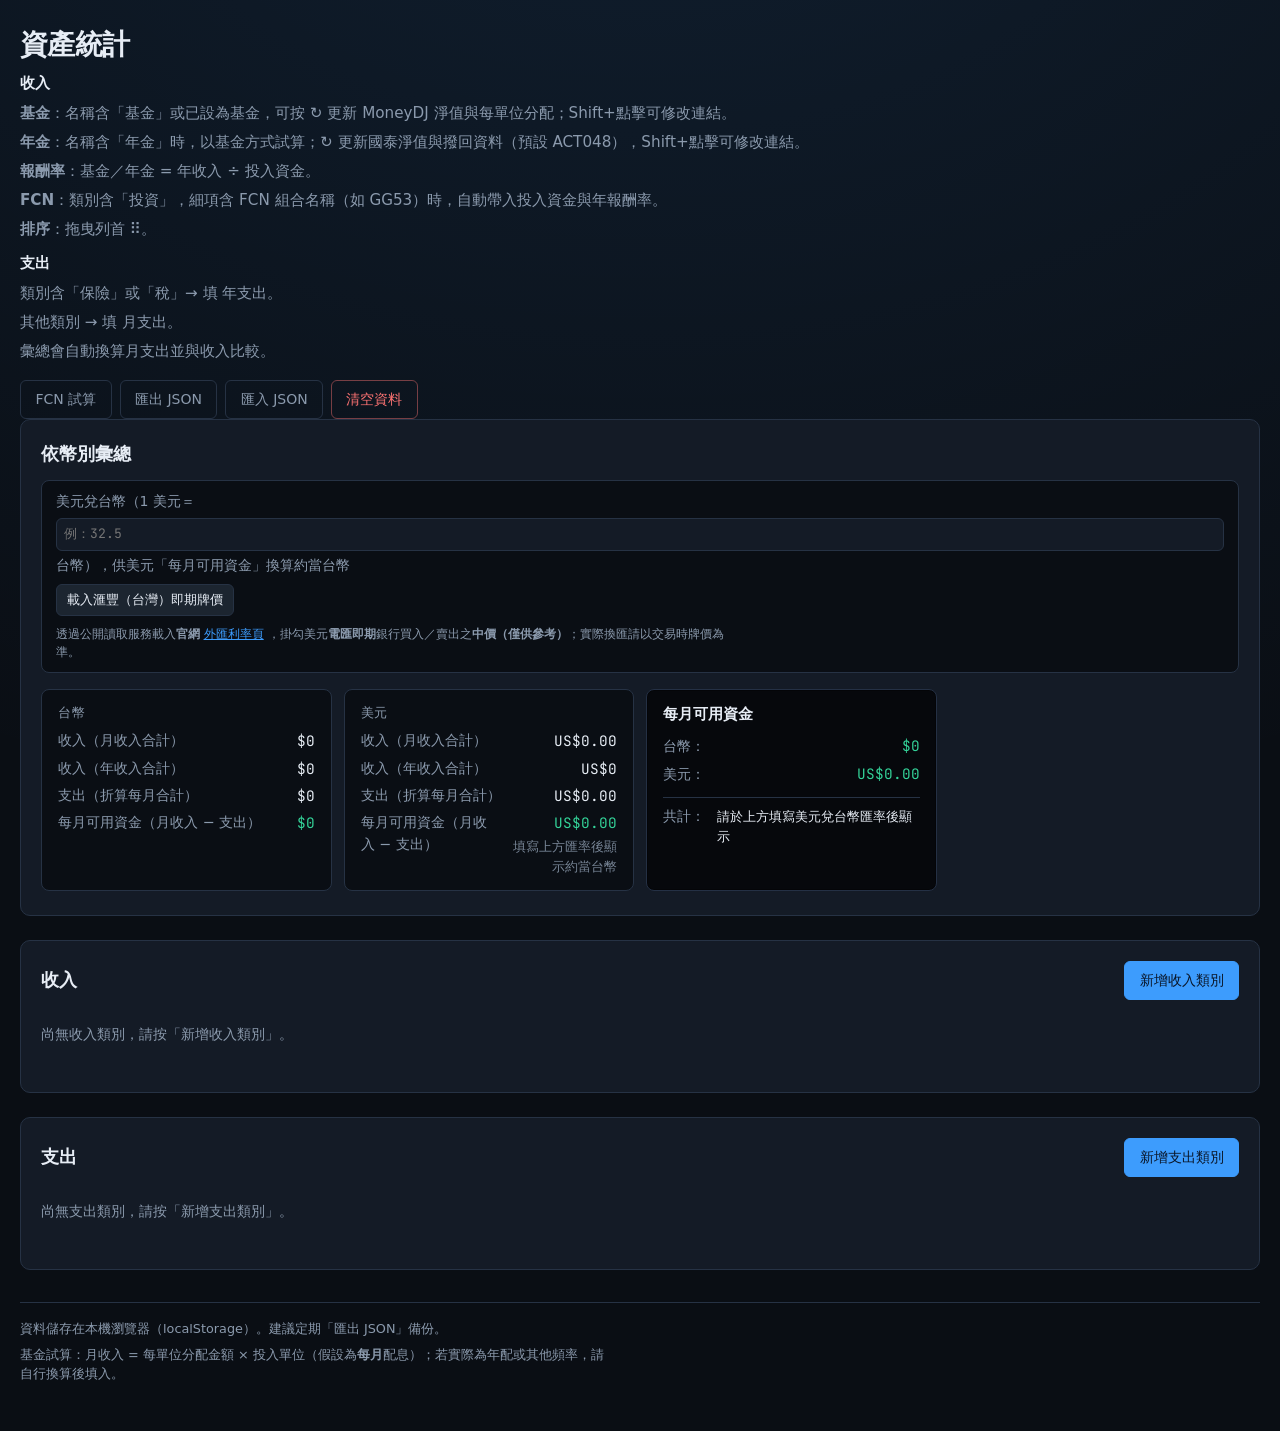
==== index.html @ d58049e2 "Initial commit: 資產統計試算工具 Static site for income/expense summary, fund/annuity, and FCN calculators. " ====
<!DOCTYPE html>
<html lang="zh-Hant">
<head>
  <meta charset="UTF-8" />
  <meta name="viewport" content="width=device-width, initial-scale=1.0" />
  <title>資產統計</title>
  <link rel="stylesheet" href="styles.css" />
  <link rel="preconnect" href="https://fonts.googleapis.com" />
  <link rel="preconnect" href="https://fonts.gstatic.com" crossorigin />
  <link href="https://fonts.googleapis.com/css2?family=IBM+Plex+Sans+TC:wght@400;500;600&family=JetBrains+Mono:wght@400;500&display=swap" rel="stylesheet" />
</head>
<body>
  <div class="app">
    <header class="header">
      <div class="header-inner">
        <h1>資產統計</h1>
        <div class="subtitle subtitle-guide">
          <p class="subtitle-heading">收入</p>
          <p><strong>基金</strong>：名稱含「基金」或已設為基金，可按 ↻ 更新 MoneyDJ 淨值與每單位分配；Shift+點擊可修改連結。</p>
          <p><strong>年金</strong>：名稱含「年金」時，以基金方式試算；↻ 更新國泰淨值與撥回資料（預設 ACT048），Shift+點擊可修改連結。</p>
          <p><strong>報酬率</strong>：基金／年金 = 年收入 ÷ 投入資金。</p>
          <p><strong>FCN</strong>：類別含「投資」，細項含 FCN 組合名稱（如 GG53）時，自動帶入投入資金與年報酬率。</p>
          <p><strong>排序</strong>：拖曳列首 ⠿。</p>
          <p class="subtitle-heading">支出</p>
          <p>類別含「保險」或「稅」→ 填 年支出。</p>
          <p>其他類別 → 填 月支出。</p>
          <p>彙總會自動換算月支出並與收入比較。</p>
        </div>
        <div class="header-actions">
          <a class="btn btn-ghost" href="fcn.html">FCN 試算</a>
          <button type="button" class="btn btn-ghost" id="btn-export">匯出 JSON</button>
          <label class="btn btn-ghost file-label">
            匯入 JSON
            <input type="file" id="input-import" accept="application/json,.json" hidden />
          </label>
          <button type="button" class="btn btn-danger-outline" id="btn-reset">清空資料</button>
        </div>
      </div>
    </header>

    <main class="main">
      <section class="panel summary-panel" aria-labelledby="summary-heading">
        <h2 id="summary-heading">依幣別彙總</h2>
        <div class="summary-fx-bar">
          <div class="summary-fx-input-row">
            <label class="fx-label" for="fx-usd-twd">美元兌台幣（1 美元＝</label>
            <input type="text" id="fx-usd-twd" class="input input-sm fx-input mono input-use-thousands" autocomplete="off" placeholder="例：32.5" inputmode="decimal" aria-describedby="fx-usd-twd-hint" />
            <span class="fx-suffix" id="fx-usd-twd-hint">台幣），供美元「每月可用資金」換算約當台幣</span>
          </div>
          <div class="summary-fx-actions">
            <button type="button" class="btn btn-sm btn-secondary" id="btn-fetch-hsbc-fx">載入滙豐（台灣）即期牌價</button>
            <span class="fx-fetch-status mono" id="fx-fetch-status" role="status" aria-live="polite"></span>
          </div>
          <p class="fx-fetch-disclaimer">
            透過公開讀取服務載入<strong>官網</strong>
            <a href="https://www.hsbc.com.tw/currency-rates/" target="_blank" rel="noopener noreferrer">外匯利率頁</a>
            ，掛勾美元<strong>電匯即期</strong>銀行買入／賣出之<strong>中價（僅供參考）</strong>；實際換匯請以交易時牌價為準。
          </p>
        </div>
        <div class="summary-grid" id="summary-grid"></div>
      </section>

      <section class="panel" aria-labelledby="income-heading">
        <div class="panel-head">
          <h2 id="income-heading">收入</h2>
          <button type="button" class="btn btn-primary" id="btn-add-income-category">新增收入類別</button>
        </div>
        <div id="income-categories"></div>
      </section>

      <section class="panel" aria-labelledby="expense-heading">
        <div class="panel-head">
          <h2 id="expense-heading">支出</h2>
          <button type="button" class="btn btn-primary" id="btn-add-expense-category">新增支出類別</button>
        </div>
        <div id="expense-categories"></div>
      </section>
    </main>

    <footer class="footer">
      <span>資料儲存在本機瀏覽器（localStorage）。建議定期「匯出 JSON」備份。</span>
      <span class="footer-note">基金試算：月收入 = 每單位分配金額 × 投入單位（假設為<strong>每月</strong>配息）；若實際為年配或其他頻率，請自行換算後填入。</span>
    </footer>
  </div>

  <template id="tpl-income-category">
    <article class="category-card" data-kind="income">
      <div class="category-toolbar">
        <input type="text" class="input category-name" placeholder="類別名稱（例：股票、基金）" aria-label="收入類別名稱" />
        <div class="toolbar-actions">
          <button type="button" class="btn btn-sm btn-secondary btn-add-income-item">新增細項</button>
          <button type="button" class="btn btn-sm btn-danger-outline btn-remove-category">刪除類別</button>
        </div>
      </div>
      <div class="table-wrap">
        <table class="data-table income-table">
          <thead>
            <tr>
              <th class="th-drag-col" scope="col" aria-label="排序"></th>
              <th>細項名稱</th>
              <th class="col-currency">幣別</th>
              <th>投入資金</th>
              <th class="col-income-rate">年報酬率 (%)</th>
              <th>淨值</th>
              <th>投入單位</th>
              <th>每單位分配金額</th>
              <th>年收入（試算）</th>
              <th>月收入（試算）</th>
              <th>備註</th>
              <th></th>
            </tr>
          </thead>
          <tbody></tbody>
        </table>
      </div>
    </article>
  </template>

  <template id="tpl-income-row">
    <tr class="income-row">
      <td class="cell-drag-handle" title="按住拖曳以調整此列順序">
        <span class="drag-grip" aria-hidden="true">⠿</span>
      </td>
      <td>
        <input type="hidden" class="field-moneydj-url" value="" />
        <input type="hidden" class="field-moneydj-div-url" value="" />
        <input type="text" class="input input-sm field-name" placeholder="細項名稱" />
      </td>
      <td class="col-currency">
        <select class="input input-sm field-currency" aria-label="幣別">
          <option value="TWD">台幣</option>
          <option value="USD">美元</option>
        </select>
      </td>
      <td><input type="text" class="input input-sm field-invested mono input-use-thousands" inputmode="decimal" autocomplete="off" placeholder="0" /></td>
      <td class="col-income-rate"><input type="text" class="input input-sm field-rate mono input-use-thousands" inputmode="decimal" autocomplete="off" placeholder="0" /></td>
      <td><input type="text" class="input input-sm field-net mono input-use-thousands" inputmode="decimal" autocomplete="off" placeholder="0" /></td>
      <td><input type="text" class="input input-sm field-units mono input-use-thousands" inputmode="decimal" autocomplete="off" placeholder="0" /></td>
      <td><input type="text" class="input input-sm field-dist mono input-use-thousands" inputmode="decimal" autocomplete="off" placeholder="0" /></td>
      <td><span class="computed mono field-computed-annual">—</span></td>
      <td><span class="computed mono field-computed-monthly">—</span></td>
      <td><input type="text" class="input input-sm field-notes" placeholder="備註" /></td>
      <td class="cell-actions cell-actions-income">
        <button type="button" class="btn btn-icon btn-fetch-moneydj" title="自 MoneyDJ 更新淨值與每單位分配。Shift+點擊可變更淨值／配息連結">↻</button>
        <button type="button" class="btn btn-icon btn-remove-row" title="刪除此細項">×</button>
      </td>
    </tr>
  </template>

  <template id="tpl-expense-category">
    <article class="category-card" data-kind="expense">
      <div class="category-toolbar">
        <input type="text" class="input category-name" placeholder="類別名稱（例：生活、保險、所得稅）" aria-label="支出類別名稱" />
        <div class="toolbar-actions">
          <button type="button" class="btn btn-sm btn-secondary btn-add-expense-item">新增細項</button>
          <button type="button" class="btn btn-sm btn-danger-outline btn-remove-category">刪除類別</button>
        </div>
      </div>
      <div class="table-wrap">
        <table class="data-table expense-table">
          <thead>
            <tr>
              <th class="th-drag-col" scope="col" aria-label="排序"></th>
              <th>細項名稱</th>
              <th class="col-currency">幣別</th>
              <th>月支出（試算）</th>
              <th>年支出（試算）</th>
              <th>備註</th>
              <th></th>
            </tr>
          </thead>
          <tbody></tbody>
        </table>
      </div>
    </article>
  </template>

  <template id="tpl-expense-row">
    <tr class="expense-row">
      <td class="cell-drag-handle" title="按住拖曳以調整此列順序">
        <span class="drag-grip" aria-hidden="true">⠿</span>
      </td>
      <td><input type="text" class="input input-sm field-name" placeholder="細項名稱" /></td>
      <td class="col-currency">
        <select class="input input-sm field-currency">
          <option value="TWD">台幣</option>
          <option value="USD">美元</option>
        </select>
      </td>
      <td><input type="text" class="input input-sm field-monthly mono input-use-thousands field-expense-display" inputmode="decimal" autocomplete="off" placeholder="0" title="類別名不含保險／稅時填月支出（試算）" /></td>
      <td><input type="text" class="input input-sm field-annual mono input-use-thousands field-expense-display" inputmode="decimal" autocomplete="off" placeholder="0" title="類別名含保險或稅時填年支出（試算）" /></td>
      <td><input type="text" class="input input-sm field-notes" placeholder="備註" /></td>
      <td class="cell-actions"><button type="button" class="btn btn-icon btn-remove-row" title="刪除此細項">×</button></td>
    </tr>
  </template>

  <script src="common.js"></script>
  <script src="app.js"></script>
</body>
</html>
---- styles.css ----
:root {
  --bg: #0a0e14;
  --surface: #141b26;
  --surface-hover: #1c2530;
  --border: #263244;
  --text: #e7edf5;
  --text-muted: #8b9aad;
  --accent: #3d9cfd;
  --accent-dim: #2563a8;
  --success: #34d399;
  --danger: #f87171;
  --radius: 10px;
  --font-sans: "IBM Plex Sans TC", system-ui, sans-serif;
  --font-mono: "JetBrains Mono", ui-monospace, monospace;
}

*,
*::before,
*::after {
  box-sizing: border-box;
}

body {
  margin: 0;
  min-height: 100vh;
  font-family: var(--font-sans);
  font-size: 15px;
  line-height: 1.5;
  color: var(--text);
  background:
    radial-gradient(ellipse 120% 80% at 50% -20%, rgba(61, 156, 253, 0.12), transparent),
    var(--bg);
}

.app {
  max-width: 1280px;
  margin: 0 auto;
  padding: 1.5rem 1.25rem 3rem;
}

.header-inner h1 {
  margin: 0 0 0.35rem;
  font-size: 1.75rem;
  font-weight: 600;
  letter-spacing: -0.02em;
}

.subtitle {
  margin: 0 0 1rem;
  color: var(--text-muted);
  font-size: 0.95rem;
  max-width: 52ch;
}

.subtitle-guide {
  max-width: 56rem;
}

.subtitle-guide p {
  margin: 0 0 0.35rem;
  line-height: 1.55;
}

.subtitle-guide .subtitle-heading {
  margin-top: 0.65rem;
  margin-bottom: 0.4rem;
  font-weight: 600;
  color: var(--text);
}

.subtitle-guide .subtitle-heading:first-child {
  margin-top: 0;
}

.header-actions {
  display: flex;
  flex-wrap: wrap;
  gap: 0.5rem;
  align-items: center;
}

.main {
  display: flex;
  flex-direction: column;
  gap: 1.5rem;
}

.panel {
  background: var(--surface);
  border: 1px solid var(--border);
  border-radius: var(--radius);
  padding: 1.25rem 1.25rem 1.5rem;
}

.panel-head {
  display: flex;
  flex-wrap: wrap;
  align-items: center;
  justify-content: space-between;
  gap: 0.75rem;
  margin-bottom: 1rem;
}

.panel h2 {
  margin: 0;
  font-size: 1.15rem;
  font-weight: 600;
}

.summary-panel h2 {
  margin-bottom: 0.75rem;
}

.summary-fx-bar {
  display: flex;
  flex-direction: column;
  gap: 0.55rem;
  margin-bottom: 1rem;
  padding: 0.65rem 0.85rem;
  background: var(--bg);
  border: 1px solid var(--border);
  border-radius: 8px;
  font-size: 0.88rem;
  color: var(--text-muted);
}

.summary-fx-input-row {
  display: flex;
  flex-wrap: wrap;
  align-items: center;
  gap: 0.35rem 0.5rem;
}

.summary-fx-actions {
  display: flex;
  flex-wrap: wrap;
  align-items: center;
  gap: 0.5rem 0.75rem;
}

.fx-fetch-status {
  font-size: 0.8rem;
  color: var(--text);
  flex: 1;
  min-width: 12ch;
}

.fx-fetch-disclaimer {
  margin: 0;
  font-size: 0.78rem;
  line-height: 1.45;
  color: var(--text-muted);
  max-width: 85ch;
}

.fx-fetch-disclaimer a {
  color: var(--accent);
}

.fx-label {
  margin: 0;
  white-space: nowrap;
}

.fx-input {
  width: 6.5rem;
  max-width: 100%;
}

.fx-suffix {
  flex: 1;
  min-width: 12ch;
  line-height: 1.35;
}

.summary-rows .row-available .value-col {
  display: flex;
  flex-direction: column;
  align-items: flex-end;
  gap: 0.2rem;
  text-align: right;
}

.summary-rows .available-fx {
  font-size: 0.82rem;
  font-weight: 500;
  color: var(--text-muted);
}

.summary-rows .available-fx.muted {
  font-weight: 400;
  opacity: 0.85;
}

.summary-grid {
  display: grid;
  grid-template-columns: repeat(auto-fill, minmax(240px, 1fr));
  gap: 0.75rem;
}

.summary-card {
  background: var(--bg);
  border: 1px solid var(--border);
  border-radius: 8px;
  padding: 0.85rem 1rem;
}

.summary-card-combined {
  background: #06080c;
  border-color: #243044;
  box-shadow: inset 0 0 0 1px rgba(0, 0, 0, 0.35);
}

.summary-card-combined .combined-title {
  margin: 0 0 0.55rem;
  font-size: 0.95rem;
  font-weight: 600;
  color: var(--text);
  text-transform: none;
  letter-spacing: 0;
}

.summary-rows-stack .row-combined {
  display: flex;
  justify-content: space-between;
  align-items: baseline;
  gap: 0.75rem;
  font-size: 0.9rem;
}

.summary-rows-stack .row-combined .label {
  color: var(--text-muted);
  flex-shrink: 0;
}

.summary-rows-stack .row-combined-total {
  margin-top: 0.35rem;
  padding-top: 0.5rem;
  border-top: 1px solid var(--border);
}

.summary-rows-stack .row-combined-total .muted {
  font-size: 0.82rem;
}

.summary-card h3 {
  margin: 0 0 0.5rem;
  font-size: 0.8rem;
  font-weight: 500;
  color: var(--text-muted);
  text-transform: uppercase;
  letter-spacing: 0.04em;
}

.summary-rows {
  display: flex;
  flex-direction: column;
  gap: 0.35rem;
  font-size: 0.9rem;
}

.summary-rows .row {
  display: flex;
  justify-content: space-between;
  gap: 0.5rem;
}

.summary-rows .label {
  color: var(--text-muted);
}

.summary-rows .net.positive {
  color: var(--success);
}

.summary-rows .net.negative {
  color: var(--danger);
}

.mono {
  font-family: var(--font-mono);
  font-variant-numeric: tabular-nums;
}

.computed {
  display: inline-block;
  min-width: 4.5rem;
  padding: 0.35rem 0.25rem;
  font-size: 0.82rem;
  color: var(--accent);
}

input.input.field-expense-display {
  color: var(--accent);
}

.input:disabled {
  opacity: 0.45;
  cursor: not-allowed;
}

.category-card {
  margin-top: 1rem;
  padding: 1rem;
  background: var(--bg);
  border: 1px solid var(--border);
  border-radius: 8px;
}

.category-card:first-of-type {
  margin-top: 0;
}

.category-toolbar {
  display: flex;
  flex-wrap: wrap;
  align-items: center;
  gap: 0.75rem;
  margin-bottom: 0.75rem;
}

.category-name {
  flex: 1;
  min-width: 180px;
  max-width: 420px;
}

.toolbar-actions {
  display: flex;
  flex-wrap: wrap;
  gap: 0.5rem;
}

.table-wrap {
  overflow-x: auto;
  margin: 0 -0.25rem;
  padding: 0 0.25rem;
}

.data-table {
  width: 100%;
  border-collapse: collapse;
  font-size: 0.82rem;
}

/* 資產統計（收入）欄寬：讓特定欄位更緊湊、備註更寬 */
.income-table {
  table-layout: fixed;
}

.data-table th,
.data-table td {
  padding: 0.4rem 0.35rem;
  text-align: left;
  vertical-align: middle;
  border-bottom: 1px solid var(--border);
}

.data-table th {
  color: var(--text-muted);
  font-weight: 500;
  white-space: nowrap;
}

.data-table tbody tr:hover {
  background: rgba(61, 156, 253, 0.06);
}

/** 年報酬率數值頂多約四位整數＋小數，欄寬不必與投入資金等欄相同 */
/** 幣別：下拉需完整顯示「台幣／美元」與原生箭頭，勿被過窄均分裁切 */
.data-table th.col-currency,
.data-table td.col-currency {
  width: 5.75rem;
  min-width: 5.75rem;
  max-width: 5.75rem;
  box-sizing: border-box;
}

.data-table td.col-currency .field-currency {
  width: 100%;
  min-width: 0;
}

.income-table th.col-income-rate,
.income-table td.col-income-rate {
  width: calc(5.1rem + 1ch);
  max-width: calc(5.1rem + 1ch);
  box-sizing: border-box;
}

.income-table th.col-income-rate {
  white-space: normal;
  line-height: 1.25;
}

.income-table td.col-income-rate .field-rate {
  width: 100%;
  min-width: 0;
}

/* 投入資金（第 4 欄）：加寬約 1 個中文字 */
.income-table th:nth-child(4),
.income-table td:nth-child(4) {
  width: calc(8.6rem + 1ch);
  max-width: calc(8.6rem + 1ch);
}

/* 每單位分配金額（第 8 欄）稍微縮短 */
.income-table th:nth-child(8),
.income-table td:nth-child(8) {
  width: 6.2rem;
  max-width: 6.2rem;
}

/* 備註（第 11 欄）加寬：盡量容納約 16 個中文字 */
.income-table th:nth-child(11),
.income-table td:nth-child(11) {
  width: 18ch;
  max-width: 28ch;
}

.income-table td:nth-child(11) .field-notes {
  width: 100%;
  min-width: 16ch;
}

.th-drag-col {
  width: 2rem;
  padding-left: 0.25rem;
  padding-right: 0.25rem;
  color: var(--text-muted);
  font-weight: 400;
  font-size: 0.7rem;
  text-align: center;
}

.th-drag-col::before {
  content: "⋮⋮";
  letter-spacing: -0.08em;
  opacity: 0.45;
}

.cell-drag-handle {
  width: 2rem;
  padding: 0.35rem 0.25rem !important;
  text-align: center;
  vertical-align: middle;
  cursor: grab;
  user-select: none;
  color: var(--text-muted);
}

.cell-drag-handle:active {
  cursor: grabbing;
}

.drag-grip {
  font-size: 1rem;
  line-height: 1;
  opacity: 0.55;
}

tr.income-row.is-dragging,
tr.expense-row.is-dragging {
  opacity: 0.75;
}

tr.income-row.is-dragging td,
tr.expense-row.is-dragging td {
  background: rgba(61, 156, 253, 0.08);
}

body.is-reordering-rows {
  cursor: grabbing;
  user-select: none;
}

.cell-actions {
  width: 2.5rem;
  text-align: center;
}

.cell-actions-income {
  width: auto;
  min-width: 4rem;
  display: flex;
  align-items: center;
  justify-content: center;
  gap: 0.15rem;
}

.input {
  width: 100%;
  max-width: 100%;
  padding: 0.45rem 0.55rem;
  font: inherit;
  color: var(--text);
  background: var(--surface);
  border: 1px solid var(--border);
  border-radius: 6px;
}

.input:focus {
  outline: none;
  border-color: var(--accent);
  box-shadow: 0 0 0 2px rgba(61, 156, 253, 0.25);
}

.input-sm {
  padding: 0.35rem 0.45rem;
  font-size: 0.82rem;
}

/** .input 的 font: inherit 會蓋掉先前的 .mono；與 span.computed.mono 一致改用等寬數字 */
.input.mono {
  font-family: var(--font-mono);
  font-variant-numeric: tabular-nums;
}

.btn {
  display: inline-flex;
  align-items: center;
  justify-content: center;
  gap: 0.35rem;
  padding: 0.5rem 0.9rem;
  font: inherit;
  font-size: 0.875rem;
  font-weight: 500;
  border-radius: 6px;
  border: 1px solid transparent;
  cursor: pointer;
  transition: background 0.15s, border-color 0.15s, color 0.15s;
}

.btn-primary {
  background: var(--accent);
  color: #0a1628;
  border-color: var(--accent);
}

.btn-primary:hover {
  filter: brightness(1.08);
}

.btn-secondary {
  background: var(--surface-hover);
  color: var(--text);
  border-color: var(--border);
}

.btn-secondary:hover {
  border-color: var(--accent-dim);
}

.btn-ghost {
  background: transparent;
  color: var(--text-muted);
  border-color: var(--border);
}

.btn-ghost:hover {
  color: var(--text);
  border-color: var(--text-muted);
}

.btn-danger-outline {
  background: transparent;
  color: var(--danger);
  border-color: rgba(248, 113, 113, 0.45);
}

.btn-danger-outline:hover {
  background: rgba(248, 113, 113, 0.12);
}

.btn-sm {
  padding: 0.35rem 0.65rem;
  font-size: 0.8rem;
}

.btn-icon {
  width: 2rem;
  height: 2rem;
  padding: 0;
  font-size: 1.25rem;
  line-height: 1;
  background: transparent;
  color: var(--text-muted);
  border-color: transparent;
}

.btn-icon:hover {
  color: var(--danger);
  background: rgba(248, 113, 113, 0.1);
}

/** 覆寫上方 .btn display，否則 HTML hidden 屬性不會把按鈕藏起來 */
button.btn-fetch-moneydj[hidden] {
  display: none !important;
}

.file-label {
  cursor: pointer;
}

.footer {
  margin-top: 2rem;
  padding-top: 1rem;
  border-top: 1px solid var(--border);
  font-size: 0.8rem;
  color: var(--text-muted);
  display: flex;
  flex-direction: column;
  gap: 0.5rem;
}

.footer-note {
  max-width: 72ch;
  line-height: 1.45;
}

.empty-hint {
  color: var(--text-muted);
  font-size: 0.9rem;
  padding: 0.5rem 0;
}

@media (max-width: 900px) {
  .income-table .field-notes {
    min-width: 100px;
  }
}

.visually-hidden {
  position: absolute;
  width: 1px;
  height: 1px;
  padding: 0;
  margin: -1px;
  overflow: hidden;
  clip: rect(0, 0, 0, 0);
  white-space: nowrap;
  border: 0;
}

/* ----- FCN sheet (spreadsheet-like) ----- */
:root {
  --fcn-cyan: #00d4d4;
  --fcn-cyan-text: #0a1628;
  --fcn-grid: #0a0a0a;
  --fcn-title-bg: #000;
  --fcn-valuation-bg: #f5e6a8;
}

.fcn-page {
  margin-bottom: 1.5rem;
}

.fcn-wrap.panel {
  padding: 1rem 1rem 1.25rem;
  overflow: hidden;
}

.fcn-layout {
  display: grid;
  grid-template-columns: minmax(0, 1fr) minmax(220px, 320px);
  gap: 0;
  align-items: stretch;
  border: 1px solid var(--fcn-grid);
  border-radius: 6px;
  overflow: hidden;
}

@media (max-width: 960px) {
  .fcn-layout {
    grid-template-columns: 1fr;
  }

  .fcn-desc {
    border-left: none;
    border-top: 1px solid var(--fcn-grid);
    max-height: none;
  }
}

.fcn-main-col {
  min-width: 0;
  background: #fff;
  color: #111;
}

.fcn-title-bar {
  display: flex;
  align-items: center;
  justify-content: center;
  min-height: 2.5rem;
  padding: 0.35rem 0.75rem;
  background: var(--fcn-title-bg);
  border-bottom: 1px solid var(--fcn-grid);
}

.fcn-title-input {
  width: 100%;
  max-width: 12rem;
  text-align: center;
  font: inherit;
  font-size: 1.1rem;
  font-weight: 700;
  letter-spacing: 0.06em;
  color: #fff;
  background: transparent;
  border: 1px solid transparent;
  border-radius: 4px;
}

.fcn-title-input:focus {
  outline: none;
  border-color: rgba(255, 255, 255, 0.45);
}

.fcn-title-input::placeholder {
  color: rgba(255, 255, 255, 0.45);
}

.fcn-table-scroll {
  overflow-x: auto;
  max-width: 100%;
}

.fcn-table {
  width: 100%;
  border-collapse: collapse;
  font-size: 0.8rem;
  table-layout: fixed;
}

.fcn-table th,
.fcn-table td {
  border: 1px solid var(--fcn-grid);
  padding: 0.35rem 0.3rem;
  text-align: center;
  vertical-align: middle;
  word-break: break-word;
}

.fcn-table thead th {
  background: var(--fcn-cyan);
  color: var(--fcn-cyan-text);
  font-weight: 700;
  white-space: normal;
  line-height: 1.25;
}

.fcn-table tbody th.fcn-side-label {
  background: #f0fafb;
  font-weight: 600;
  color: #0a1628;
}

.fcn-summary-only-spacer {
  padding: 0;
  border: none;
  background: transparent;
}

.fcn-cell-input {
  width: 100%;
  min-width: 0;
  box-sizing: border-box;
  margin: 0;
  padding: 0.25rem 0.2rem;
  font: inherit;
  font-size: inherit;
  text-align: center;
  color: #111;
  background: #fff;
  border: 1px solid #bbb;
  border-radius: 2px;
}

.fcn-cell-input:focus {
  outline: 2px solid #0a7a7a;
  outline-offset: 0;
  border-color: #0a7a7a;
}

.fcn-rate-input {
  font-weight: 600;
}

.fcn-computed {
  display: block;
  font-family: var(--font-mono);
  font-variant-numeric: tabular-nums;
  font-size: 0.78rem;
  padding: 0.2rem;
  color: #0a1628;
}

.fcn-pct-pos {
  color: #0a6b2e;
}

.fcn-pct-neg {
  color: #a30f0f;
}

.fcn-period-blue {
  color: #0066cc !important;
  font-weight: 700;
}

.fcn-meta-block {
  border-top: 1px solid var(--fcn-grid);
  padding: 0.5rem 0.65rem 0.65rem;
  background: #fafafa;
}

.fcn-valuation-row {
  display: flex;
  flex-wrap: wrap;
  align-items: center;
  gap: 0.5rem;
  margin-bottom: 0.5rem;
}

.fcn-valuation-label {
  display: inline-flex;
  align-items: center;
  justify-content: center;
  min-width: 4.5rem;
  padding: 0.25rem 0.5rem;
  font-weight: 700;
  font-size: 0.82rem;
  background: var(--fcn-valuation-bg);
  border: 1px solid var(--fcn-grid);
}

.fcn-date-input {
  font: inherit;
  font-size: 0.88rem;
  padding: 0.25rem 0.45rem;
  border: 1px solid var(--fcn-grid);
  border-radius: 2px;
}

.fcn-formula-table {
  width: 100%;
  border-collapse: collapse;
  font-size: 0.78rem;
}

.fcn-formula-table th,
.fcn-formula-table td {
  border: 1px solid var(--fcn-grid);
  padding: 0.3rem 0.45rem;
  text-align: left;
}

.fcn-formula-table th {
  width: 6.5rem;
  background: var(--fcn-cyan);
  color: var(--fcn-cyan-text);
  font-weight: 700;
}

.fcn-toolbar {
  margin: 0.65rem 0 0;
  display: flex;
  flex-wrap: wrap;
  gap: 0.5rem;
}

.fcn-desc {
  margin: 0;
  padding: 0.75rem 0.85rem 1rem;
  background: #f7f9fc;
  border-left: 1px solid var(--fcn-grid);
  font-size: 0.82rem;
  line-height: 1.55;
  color: #1a1a1a;
  overflow-y: auto;
  max-height: 100%;
}

.fcn-desc-title {
  margin: 0 0 0.5rem;
  font-size: 0.95rem;
  font-weight: 700;
  color: #0a1628;
}

.fcn-desc-list {
  margin: 0;
  padding-left: 1.1rem;
}

.fcn-desc-list li {
  margin-bottom: 0.45rem;
}

.fcn-desc-note {
  margin: 0.75rem 0 0;
  font-size: 0.76rem;
  color: #555;
}

.fcn-page .btn {
  /* keep buttons readable on light FCN area */
  border-radius: 6px;
}

.header-actions a.btn {
  text-decoration: none;
}

.fcn-annual-head {
  vertical-align: middle;
}

.fcn-rate-head-inner {
  display: flex;
  align-items: center;
  justify-content: center;
  min-height: 2rem;
}

.fcn-rate-wrap {
  display: inline-flex;
  align-items: center;
  gap: 0.2rem;
}

.fcn-rate-wrap .fcn-rate-input {
  width: 4.5rem;
  min-width: 0;
}

.fcn-rate-suffix {
  font-weight: 800;
  color: var(--fcn-cyan-text);
  font-size: 0.95rem;
}

.fcn-formula-editable {
  font-size: 0.78rem;
}

.fcn-pct-input {
  width: 3.25rem;
  min-width: 0;
  margin: 0 0.15rem;
  padding: 0.2rem 0.25rem;
  font: inherit;
  font-size: inherit;
  text-align: center;
  color: #111;
  background: #fff;
  border: 1px solid #bbb;
  border-radius: 2px;
}

.fcn-pct-input:focus {
  outline: 2px solid #0a7a7a;
  outline-offset: 0;
}

.fcn-quote-cell {
  text-align: center;
  vertical-align: middle;
  padding: 0.35rem 0.25rem !important;
}

.fcn-current-price {
  font-size: 0.82rem;
  font-weight: 600;
  color: #0a1628;
}

.fcn-combo-bar {
  display: flex;
  flex-wrap: wrap;
  align-items: center;
  gap: 0.5rem 0.75rem;
  margin-bottom: 1rem;
  padding: 0.65rem 0.85rem;
  background: var(--bg);
  border: 1px solid var(--border);
  border-radius: var(--radius);
}

.fcn-combo-bar .fcn-combo-label {
  font-weight: 600;
  font-size: 0.88rem;
  color: var(--text);
}

.fcn-combo-select {
  min-width: 10rem;
  max-width: 20rem;
}

.fcn-valuation-section {
  margin-bottom: 0.65rem;
}

.fcn-valuation-heading {
  display: flex;
  flex-wrap: wrap;
  align-items: center;
  gap: 0.5rem 0.75rem;
  margin-bottom: 0.45rem;
}

.fcn-valuation-heading .fcn-valuation-label {
  flex-shrink: 0;
  margin: 0;
}

.fcn-valuation-single {
  flex: 0 1 auto;
  min-width: 0;
}

.fcn-valuation-single .fcn-date-input {
  width: 10.5rem;
  max-width: 100%;
  font-size: 0.88rem;
  padding: 0.25rem 0.45rem;
}

.fcn-ko-after-valuation {
  flex: 1 1 auto;
  min-width: 0;
  font-size: 0.82rem;
  font-weight: 600;
  line-height: 1.35;
  color: #0a5c2e;
  text-align: right;
}

.fcn-final-val-date {
  font-size: 0.82rem;
  font-weight: 600;
  color: #0a1628;
}

.fcn-final-val-outcome {
  flex: 1 1 auto;
  min-width: 0;
  font-size: 0.82rem;
  font-weight: 600;
  line-height: 1.35;
  color: #0a5c2e;
  text-align: right;
}

.fcn-final-val-outcome:empty {
  display: none;
}

.fcn-final-valuation-section {
  margin-top: 0.35rem;
}

.fcn-valuation-grid {
  display: grid;
  grid-template-columns: repeat(4, minmax(0, 1fr));
  gap: 0.4rem 0.45rem;
  max-width: 100%;
}

@media (max-width: 720px) {
  .fcn-valuation-grid {
    grid-template-columns: repeat(2, minmax(0, 1fr));
  }
}

.fcn-val-cell {
  display: flex;
  flex-direction: column;
  align-items: stretch;
  gap: 0.15rem;
  min-width: 0;
}

.fcn-val-idx {
  font-size: 0.68rem;
  font-weight: 700;
  color: #444;
  text-align: center;
}

.fcn-val-cell .fcn-date-input {
  width: 100%;
  min-width: 0;
  box-sizing: border-box;
  font-size: 0.78rem;
  padding: 0.2rem 0.15rem;
}

/* ----- KI 緩衝距離顏色分級（當前市值格） ----- */
.fcn-quote-cell.fcn-ki-buffer-safe {
  background: #e1f6ea;
}

.fcn-quote-cell.fcn-ki-buffer-caution {
  background: #fdf3c8;
}

.fcn-quote-cell.fcn-ki-buffer-warning {
  background: #fbe0bd;
}

.fcn-quote-cell.fcn-ki-buffer-danger {
  background: #fbdada;
}

.fcn-quote-cell.fcn-ki-buffer-danger .fcn-current-price {
  color: #a30f0f;
  font-weight: 700;
}

/* ----- 所有組合總覽 ----- */
.fcn-overview {
  margin-bottom: 1.25rem;
}

.fcn-overview-head {
  display: flex;
  flex-wrap: wrap;
  align-items: center;
  justify-content: space-between;
  gap: 0.5rem 0.75rem;
  margin-bottom: 0.75rem;
}

.fcn-overview-head h2 {
  margin: 0;
  font-size: 1.05rem;
}

.fcn-overview-actions {
  display: flex;
  align-items: center;
  gap: 0.6rem;
}

.fcn-overview-status {
  font-size: 0.8rem;
  color: var(--text-muted);
  min-height: 1.1em;
}

.fcn-overview-table-wrap {
  overflow-x: auto;
}

.fcn-overview-table {
  width: 100%;
  border-collapse: collapse;
  font-size: 0.86rem;
}

.fcn-overview-table th,
.fcn-overview-table td {
  padding: 0.5rem 0.6rem;
  border-bottom: 1px solid var(--border);
  text-align: left;
  white-space: nowrap;
}

.fcn-overview-table th {
  color: var(--text-muted);
  font-weight: 600;
  font-size: 0.78rem;
}

.fcn-overview-row {
  cursor: pointer;
}

.fcn-overview-row:hover {
  background: var(--surface-hover);
}

.fcn-overview-row.is-active {
  background: rgba(61, 156, 253, 0.12);
}

.fcn-overview-row.is-active .fcn-overview-title {
  color: var(--accent);
  font-weight: 700;
}

.fcn-status-badge {
  display: inline-block;
  padding: 0.15rem 0.55rem;
  border-radius: 999px;
  font-size: 0.76rem;
  font-weight: 600;
  white-space: nowrap;
}

.fcn-status-pending {
  background: rgba(139, 154, 173, 0.18);
  color: var(--text-muted);
}

.fcn-status-tracking {
  background: rgba(61, 156, 253, 0.16);
  color: var(--accent);
}

.fcn-status-warning {
  background: rgba(251, 191, 36, 0.18);
  color: #f5b83d;
}

.fcn-status-ko,
.fcn-status-matured {
  background: rgba(52, 211, 153, 0.18);
  color: var(--success);
}

.fcn-status-ki {
  background: rgba(248, 113, 113, 0.18);
  color: var(--danger);
}

.fcn-overview-hint {
  margin: 0.5rem 0 0;
  font-size: 0.76rem;
  color: var(--text-muted);
}

@media (max-width: 720px) {
  .fcn-overview-table th,
  .fcn-overview-table td {
    white-space: normal;
  }
}
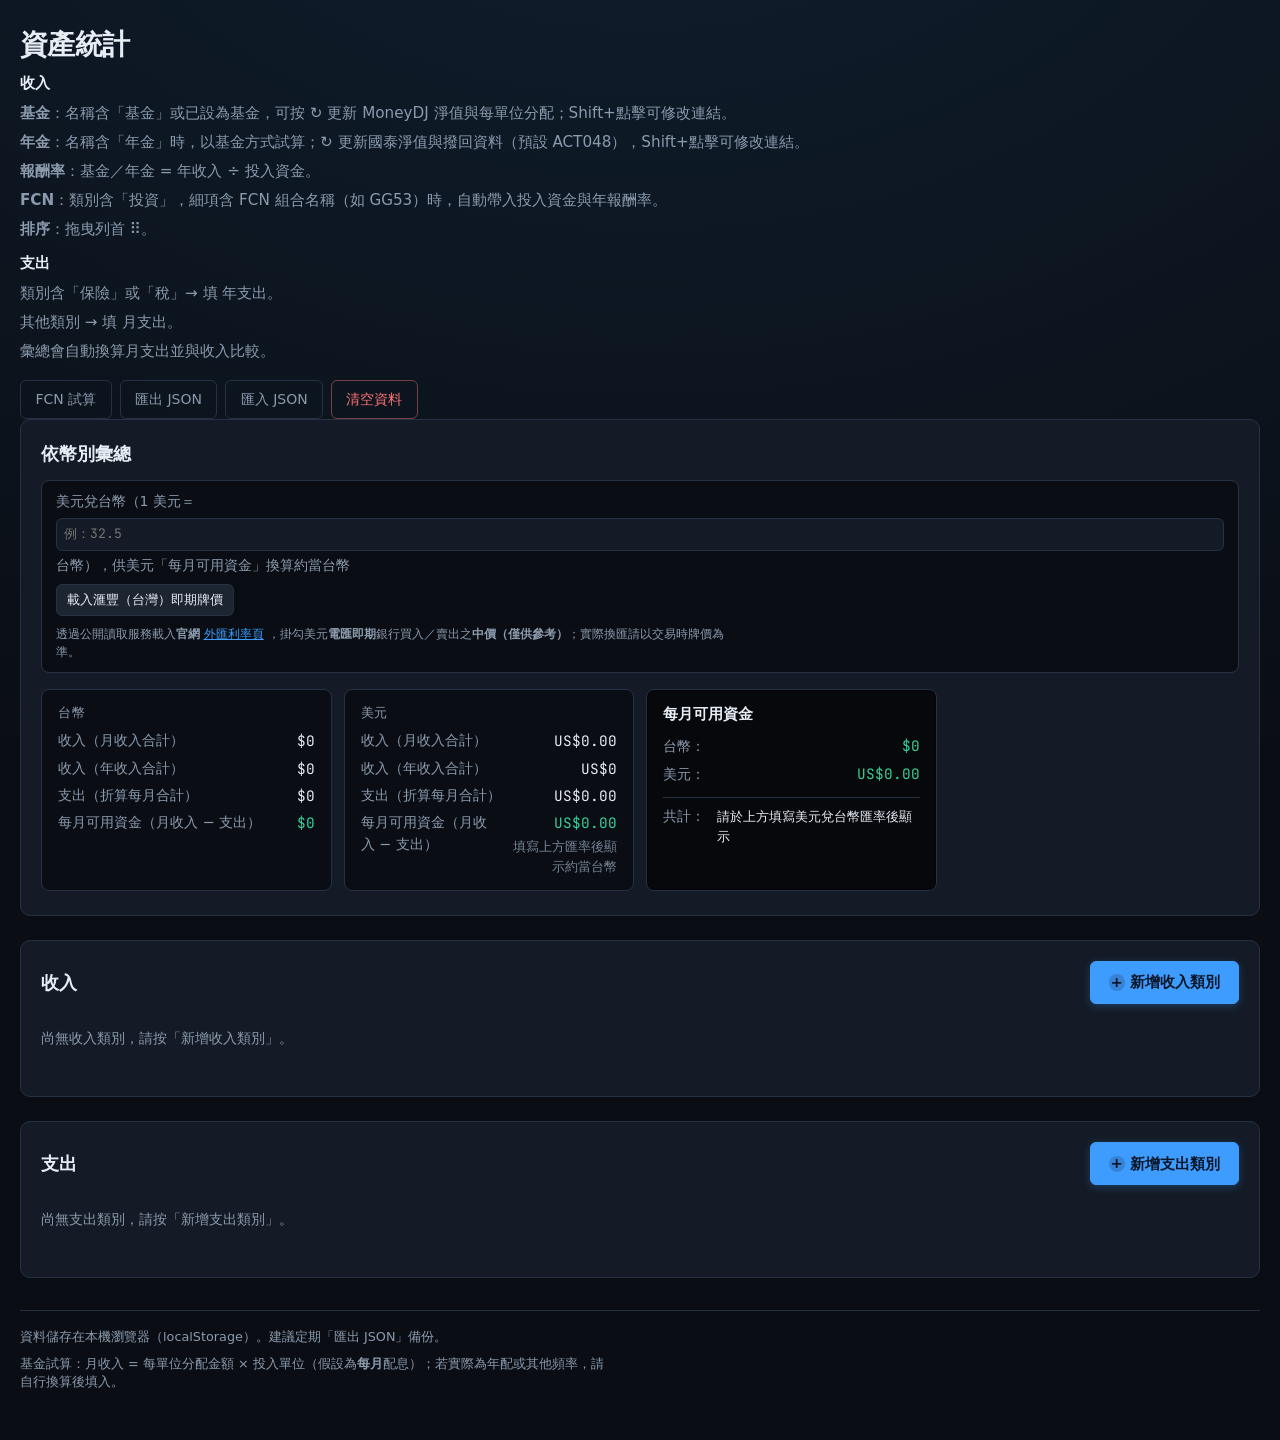
==== commit d35d42db: "新增總覽更新時間、KI緩衝警示、匯出提醒、匯率快取顯示與手機精簡欄位模式 - FCN 總覽表顯示最後更新時間，並依 KI 緩衝百分點加上風險徽章與列提示 - 狀態徽章顏色對比加強；離開頁面若逾期未匯出" ====
--- a/index.html
+++ b/index.html
@@ -63,7 +63,7 @@
       <section class="panel" aria-labelledby="income-heading">
         <div class="panel-head">
           <h2 id="income-heading">收入</h2>
-          <button type="button" class="btn btn-primary" id="btn-add-income-category">新增收入類別</button>
+          <button type="button" class="btn btn-primary btn-add-category" id="btn-add-income-category"><span class="btn-add-icon" aria-hidden="true">+</span>新增收入類別</button>
         </div>
         <div id="income-categories"></div>
       </section>
@@ -71,7 +71,7 @@
       <section class="panel" aria-labelledby="expense-heading">
         <div class="panel-head">
           <h2 id="expense-heading">支出</h2>
-          <button type="button" class="btn btn-primary" id="btn-add-expense-category">新增支出類別</button>
+          <button type="button" class="btn btn-primary btn-add-category" id="btn-add-expense-category"><span class="btn-add-icon" aria-hidden="true">+</span>新增支出類別</button>
         </div>
         <div id="expense-categories"></div>
       </section>
--- a/styles.css
+++ b/styles.css
@@ -542,6 +542,25 @@
   filter: brightness(1.08);
 }
 
+.btn-add-category {
+  padding: 0.6rem 1.1rem;
+  font-size: 0.92rem;
+  font-weight: 700;
+  box-shadow: 0 2px 8px rgba(61, 156, 253, 0.28);
+}
+
+.btn-add-icon {
+  display: inline-flex;
+  align-items: center;
+  justify-content: center;
+  width: 1.1em;
+  height: 1.1em;
+  border-radius: 999px;
+  background: rgba(10, 22, 40, 0.18);
+  font-weight: 800;
+  line-height: 1;
+}
+
 .btn-secondary {
   background: var(--surface-hover);
   color: var(--text);
@@ -693,10 +712,26 @@
   display: flex;
   align-items: center;
   justify-content: center;
+  gap: 0.5rem;
   min-height: 2.5rem;
   padding: 0.35rem 0.75rem;
   background: var(--fcn-title-bg);
   border-bottom: 1px solid var(--fcn-grid);
+  position: relative;
+}
+
+.fcn-toggle-compact-btn {
+  position: absolute;
+  right: 0.75rem;
+  padding: 0.25rem 0.6rem;
+  font-size: 0.74rem;
+  color: rgba(255, 255, 255, 0.85);
+  border-color: rgba(255, 255, 255, 0.35);
+}
+
+.fcn-toggle-compact-btn[aria-pressed="true"] {
+  background: rgba(255, 255, 255, 0.18);
+  color: #fff;
 }
 
 .fcn-title-input {
@@ -729,6 +764,7 @@
 
 .fcn-table {
   width: 100%;
+  min-width: 48rem;
   border-collapse: collapse;
   font-size: 0.8rem;
   table-layout: fixed;
@@ -740,7 +776,7 @@
   padding: 0.35rem 0.3rem;
   text-align: center;
   vertical-align: middle;
-  word-break: break-word;
+  white-space: nowrap;
 }
 
 .fcn-table thead th {
@@ -761,6 +797,18 @@
   padding: 0;
   border: none;
   background: transparent;
+}
+
+/* 精簡欄位模式：手機／窄視窗下收合期初價格、執行價，只留股票名稱、KO、KI、市值、漲跌幅與右側摘要 */
+.fcn-table-scroll.is-compact .fcn-table {
+  min-width: 30rem;
+}
+
+.fcn-table-scroll.is-compact .fcn-table th:nth-child(2),
+.fcn-table-scroll.is-compact .fcn-table td:nth-child(2),
+.fcn-table-scroll.is-compact .fcn-table th:nth-child(3),
+.fcn-table-scroll.is-compact .fcn-table td:nth-child(3) {
+  display: none;
 }
 
 .fcn-cell-input {
@@ -1030,13 +1078,17 @@
 }
 
 .fcn-ko-after-valuation {
-  flex: 1 1 auto;
+  flex: 1 1 100%;
   min-width: 0;
   font-size: 0.82rem;
   font-weight: 600;
   line-height: 1.35;
   color: #0a5c2e;
-  text-align: right;
+  text-align: left;
+}
+
+.fcn-ko-after-valuation:not(:empty) {
+  margin-top: 0.15rem;
 }
 
 .fcn-final-val-date {
@@ -1152,6 +1204,11 @@
   min-height: 1.1em;
 }
 
+.fcn-overview-updated {
+  font-size: 0.78rem;
+  color: var(--text-muted);
+}
+
 .fcn-overview-table-wrap {
   overflow-x: auto;
 }
@@ -1208,24 +1265,56 @@
 }
 
 .fcn-status-tracking {
-  background: rgba(61, 156, 253, 0.16);
-  color: var(--accent);
+  background: rgba(61, 156, 253, 0.24);
+  color: #6db4ff;
+  box-shadow: inset 0 0 0 1px rgba(61, 156, 253, 0.4);
 }
 
 .fcn-status-warning {
-  background: rgba(251, 191, 36, 0.18);
-  color: #f5b83d;
+  background: rgba(251, 191, 36, 0.26);
+  color: #ffcb5c;
+  box-shadow: inset 0 0 0 1px rgba(251, 191, 36, 0.5);
 }
 
 .fcn-status-ko,
 .fcn-status-matured {
-  background: rgba(52, 211, 153, 0.18);
+  background: rgba(52, 211, 153, 0.2);
   color: var(--success);
 }
 
 .fcn-status-ki {
-  background: rgba(248, 113, 113, 0.18);
+  background: rgba(248, 113, 113, 0.24);
   color: var(--danger);
+  box-shadow: inset 0 0 0 1px rgba(248, 113, 113, 0.5);
+}
+
+.fcn-overview-risk-badge {
+  display: inline-block;
+  margin-left: 0.4rem;
+  padding: 0.12rem 0.5rem;
+  border-radius: 999px;
+  font-size: 0.72rem;
+  font-weight: 700;
+  white-space: nowrap;
+  vertical-align: middle;
+}
+
+.fcn-overview-risk-badge.fcn-overview-risk-warning {
+  background: rgba(251, 191, 36, 0.2);
+  color: #ffcb5c;
+}
+
+.fcn-overview-risk-badge.fcn-overview-risk-danger {
+  background: rgba(248, 113, 113, 0.22);
+  color: var(--danger);
+}
+
+.fcn-overview-row.fcn-overview-risk-warning {
+  box-shadow: inset 3px 0 0 0 #f5b83d;
+}
+
+.fcn-overview-row.fcn-overview-risk-danger {
+  box-shadow: inset 3px 0 0 0 var(--danger);
 }
 
 .fcn-overview-hint {
@@ -1234,10 +1323,4 @@
   color: var(--text-muted);
 }
 
-@media (max-width: 720px) {
-  .fcn-overview-table th,
-  .fcn-overview-table td {
-    white-space: normal;
-  }
-}
-
+
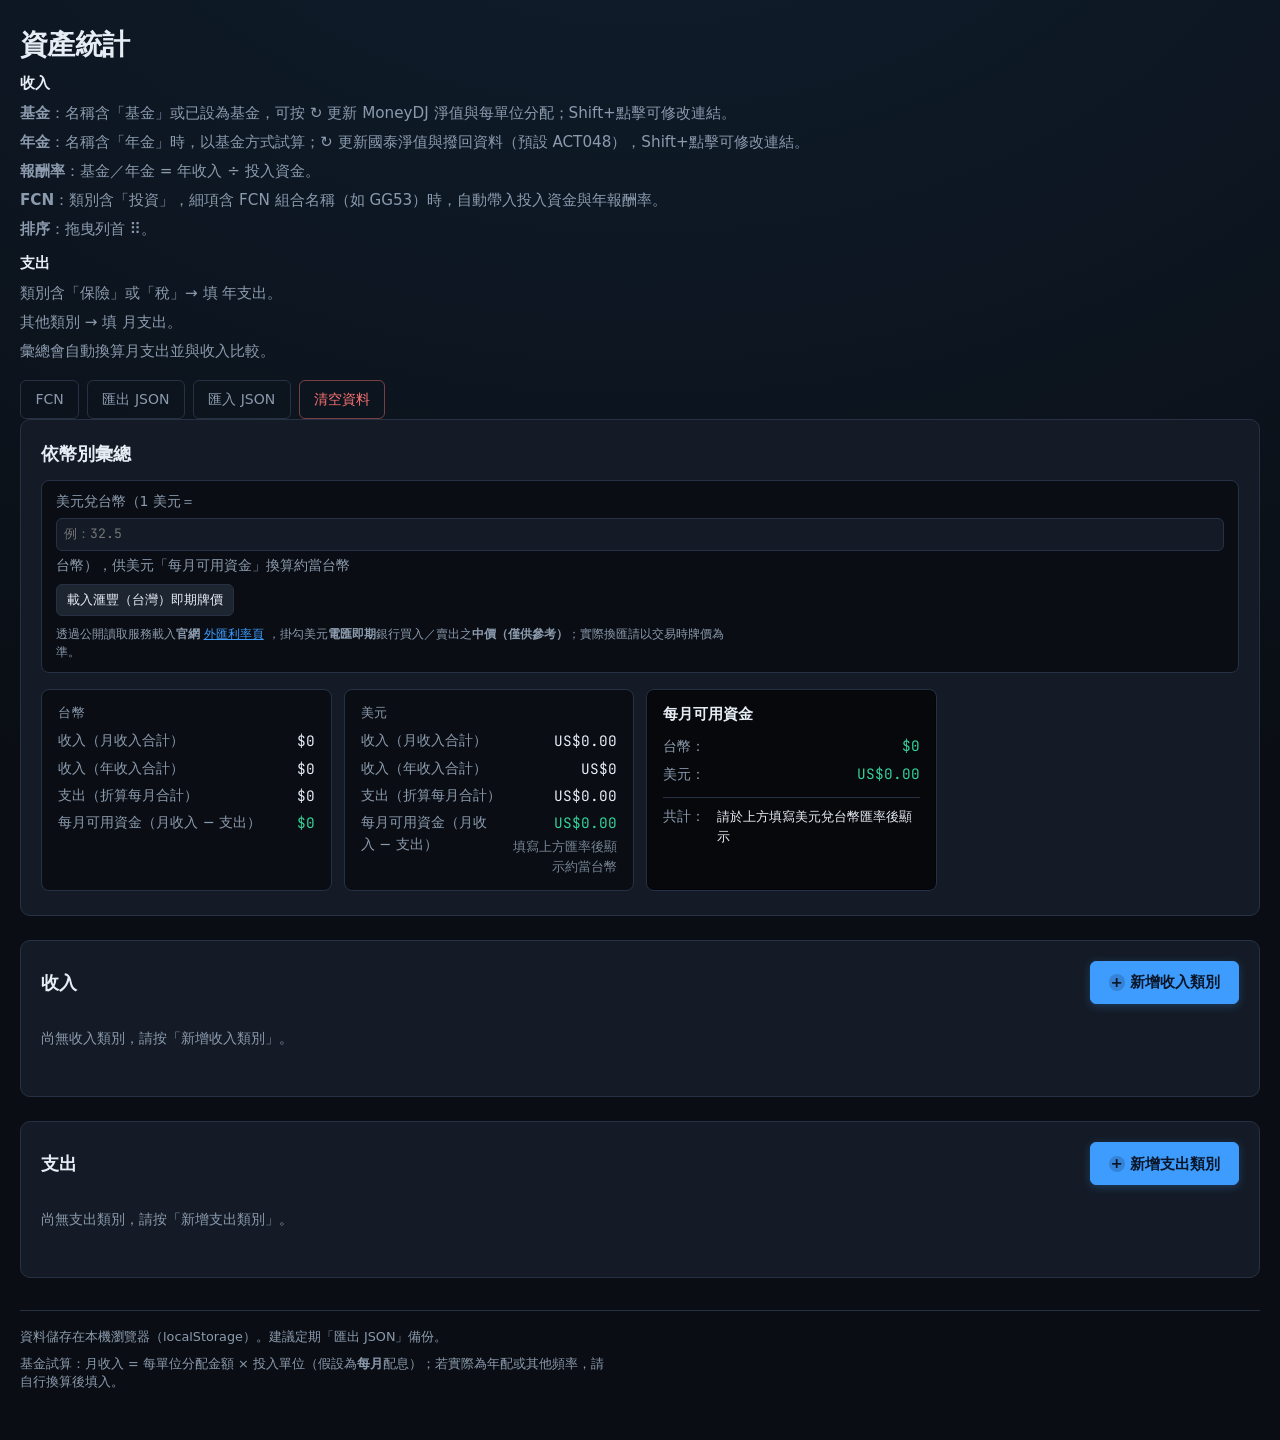
==== commit 04bc7390: "頁面標題改為「FCN」，說明文字改為商品介紹 Co-Authored-By: Claude Sonnet 5 <noreply@anthropic.com>" ====
--- a/index.html
+++ b/index.html
@@ -27,7 +27,7 @@
           <p>彙總會自動換算月支出並與收入比較。</p>
         </div>
         <div class="header-actions">
-          <a class="btn btn-ghost" href="fcn.html">FCN 試算</a>
+          <a class="btn btn-ghost" href="fcn.html">FCN</a>
           <button type="button" class="btn btn-ghost" id="btn-export">匯出 JSON</button>
           <label class="btn btn-ghost file-label">
             匯入 JSON
